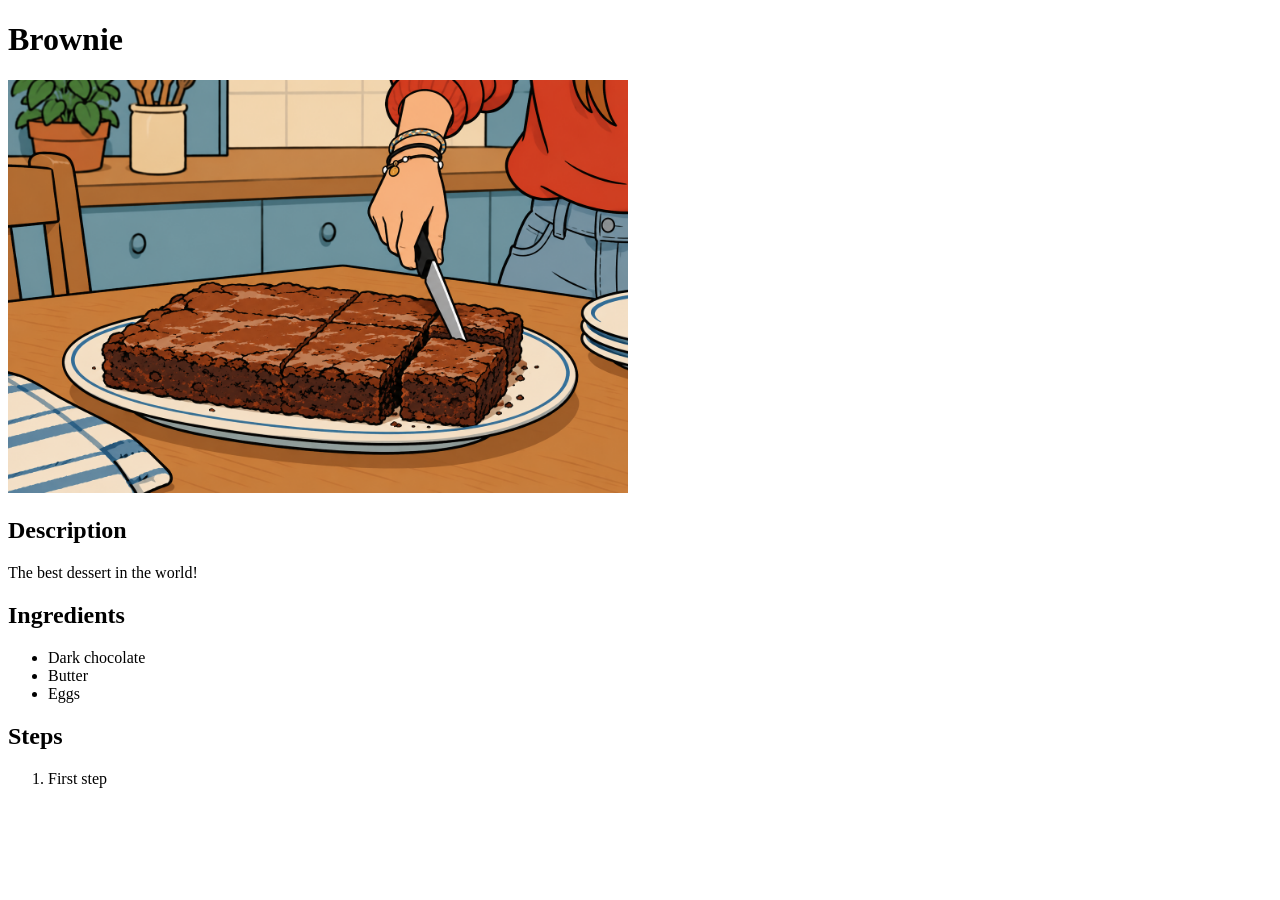
==== recipes/brownie.html @ f4372ca7 "First commit Added draft of webpage with recipes. Three pages with three recipes." ====
<!DOCTYPE html>
<html lang="en">
<head>
    <meta charset="UTF-8">
    <meta name="viewport" content="width=device-width, initial-scale=1.0">
    <title>Brownie</title>
</head>
<body>

    <h1>Brownie</h1>
    <img src="../images/brownie.png" alt="brownie" width="620">
    
 <h2>Description</h2>
    <p>The best dessert in the world!</p>
    <h2>Ingredients</h2>
    <ul>
        <li>Dark chocolate</li>
        <li>Butter</li>
        <li>Eggs</li>
    </ul>
    <h2>Steps</h2>
    <ol>
        <li>First step</li>
    </ol>

</body>
</html>
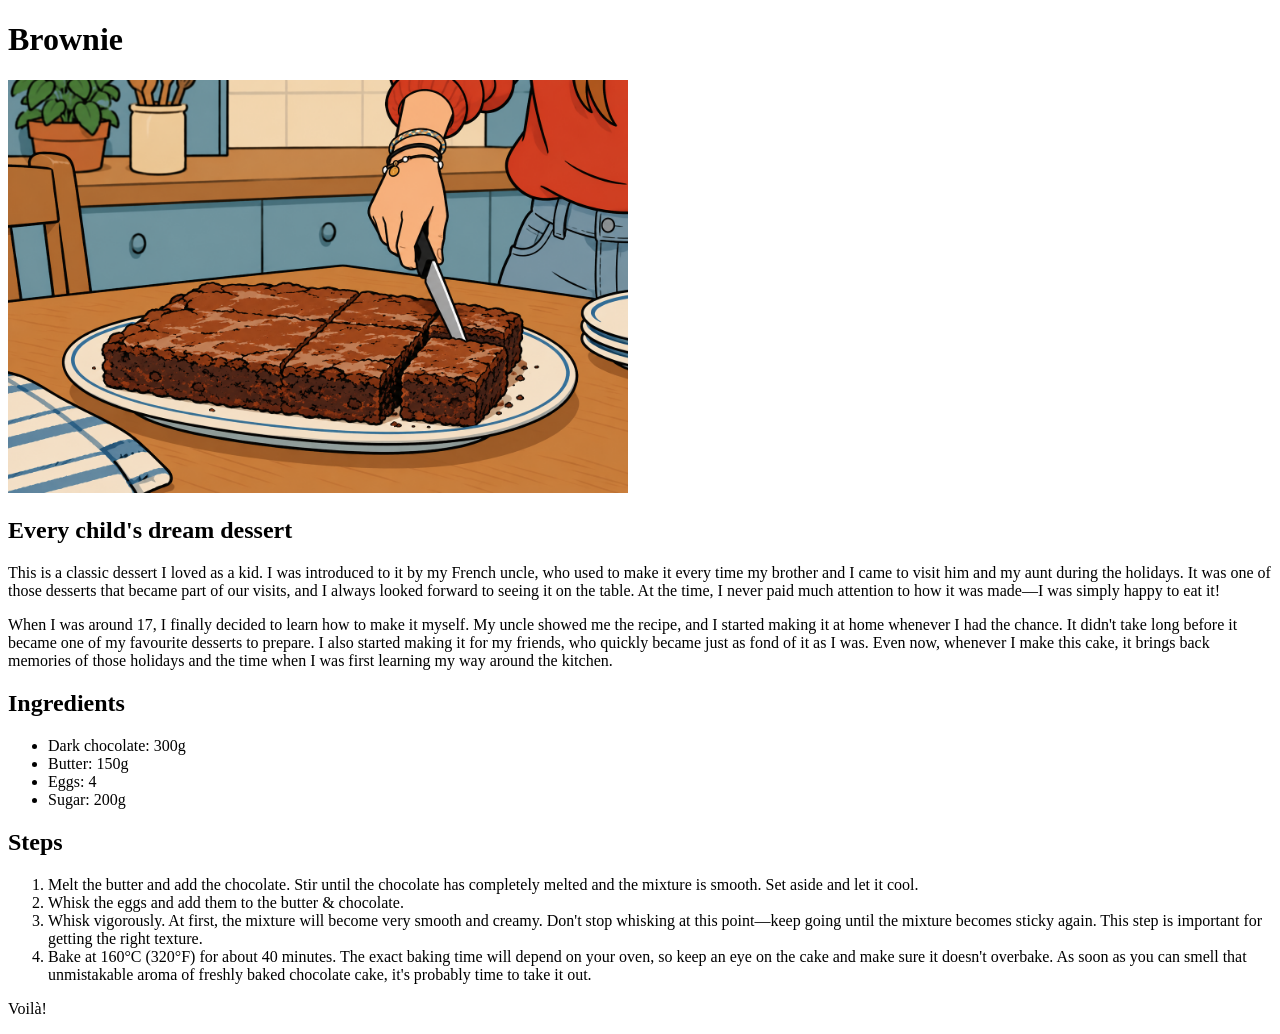
==== commit 42dbf34a: "Add text and image to three recipes Added ingredients and steps to three recipes. The recipes are: b" ====
--- a/recipes/brownie.html
+++ b/recipes/brownie.html
@@ -10,18 +10,26 @@
     <h1>Brownie</h1>
     <img src="../images/brownie.png" alt="brownie" width="620">
     
- <h2>Description</h2>
-    <p>The best dessert in the world!</p>
+ <h2>Every child's dream dessert</h2>
+    <p>This is a classic dessert I loved as a kid. I was introduced to it by my French uncle, who used to make it every time my brother and I came to visit him and my aunt during the holidays. It was one of those desserts that became part of our visits, and I always looked forward to seeing it on the table. At the time, I never paid much attention to how it was made—I was simply happy to eat it!</p>
+
+    <p>When I was around 17, I finally decided to learn how to make it myself. My uncle showed me the recipe, and I started making it at home whenever I had the chance. It didn't take long before it became one of my favourite desserts to prepare. I also started making it for my friends, who quickly became just as fond of it as I was. Even now, whenever I make this cake, it brings back memories of those holidays and the time when I was first learning my way around the kitchen.</p>
+
     <h2>Ingredients</h2>
     <ul>
-        <li>Dark chocolate</li>
-        <li>Butter</li>
-        <li>Eggs</li>
+        <li>Dark chocolate: 300g</li>
+        <li>Butter: 150g</li>
+        <li>Eggs: 4</li>
+        <li>Sugar: 200g</li>
     </ul>
     <h2>Steps</h2>
     <ol>
-        <li>First step</li>
+        <li>Melt the butter and add the chocolate. Stir until the chocolate has completely melted and the mixture is smooth. Set aside and let it cool.</li>
+        <li>Whisk the eggs and add them to the butter &amp; chocolate.</li>
+        <li>Whisk vigorously. At first, the mixture will become very smooth and creamy. Don't stop whisking at this point—keep going until the mixture becomes sticky again. This step is important for getting the right texture.</li>
+        <li>Bake at 160°C (320°F) for about 40 minutes. The exact baking time will depend on your oven, so keep an eye on the cake and make sure it doesn't overbake. As soon as you can smell that unmistakable aroma of freshly baked chocolate cake, it's probably time to take it out.</li>
     </ol>
+    <p>Voilà!</p>
 
 </body>
 </html>
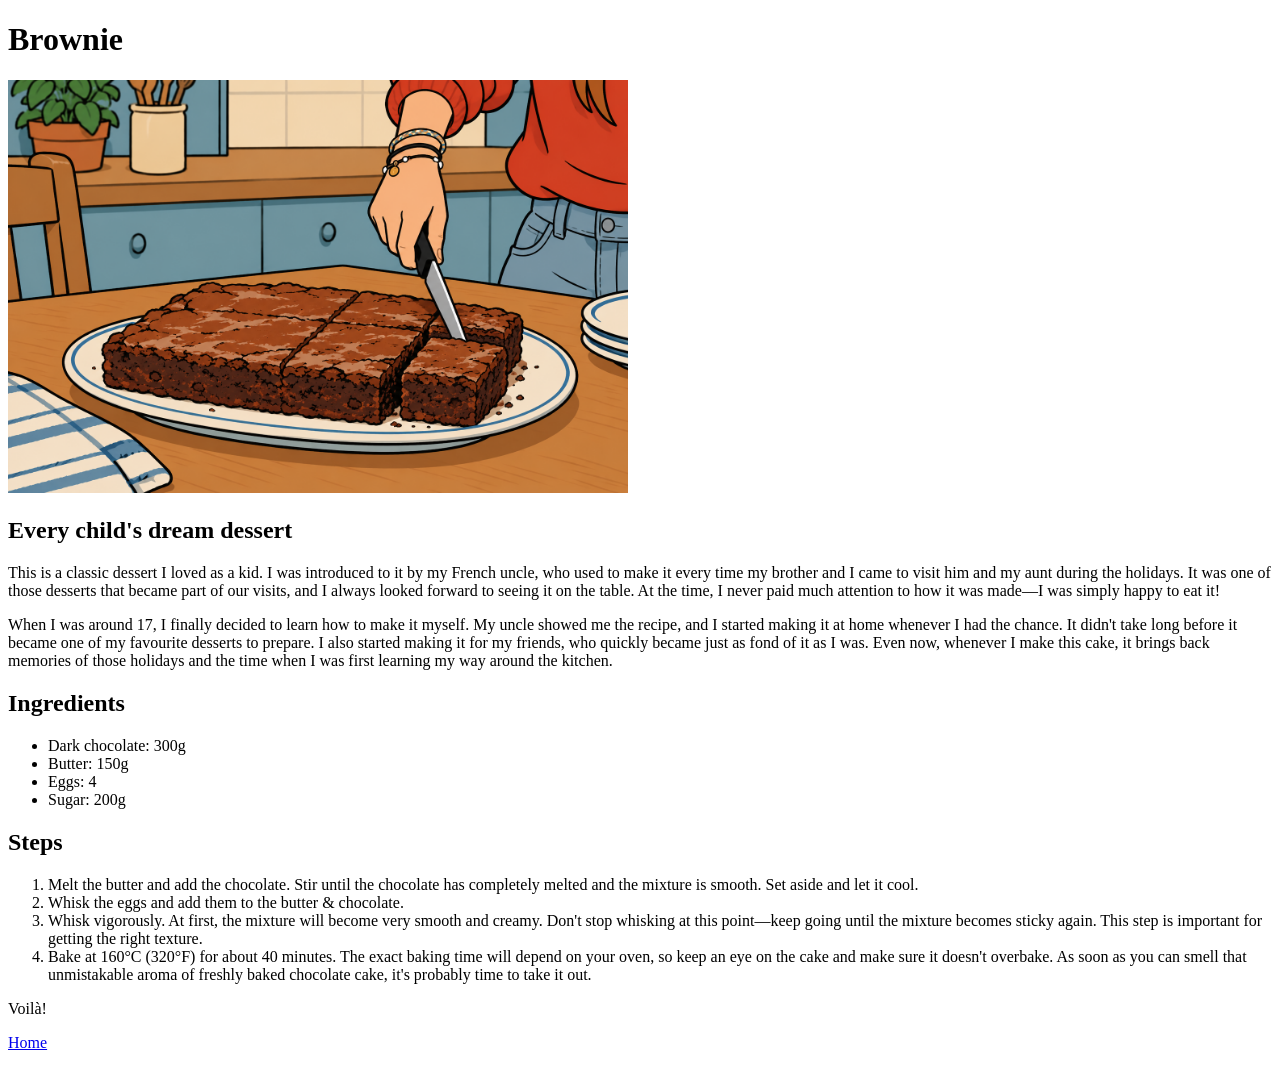
==== commit 3595dcdc: "Add Home button to all pages other than index The Home button was added to enable easy return to Hom" ====
--- a/recipes/brownie.html
+++ b/recipes/brownie.html
@@ -30,6 +30,7 @@
         <li>Bake at 160°C (320°F) for about 40 minutes. The exact baking time will depend on your oven, so keep an eye on the cake and make sure it doesn't overbake. As soon as you can smell that unmistakable aroma of freshly baked chocolate cake, it's probably time to take it out.</li>
     </ol>
     <p>Voilà!</p>
+    <p><a href="../index.html">Home</a></p>
 
 </body>
 </html>
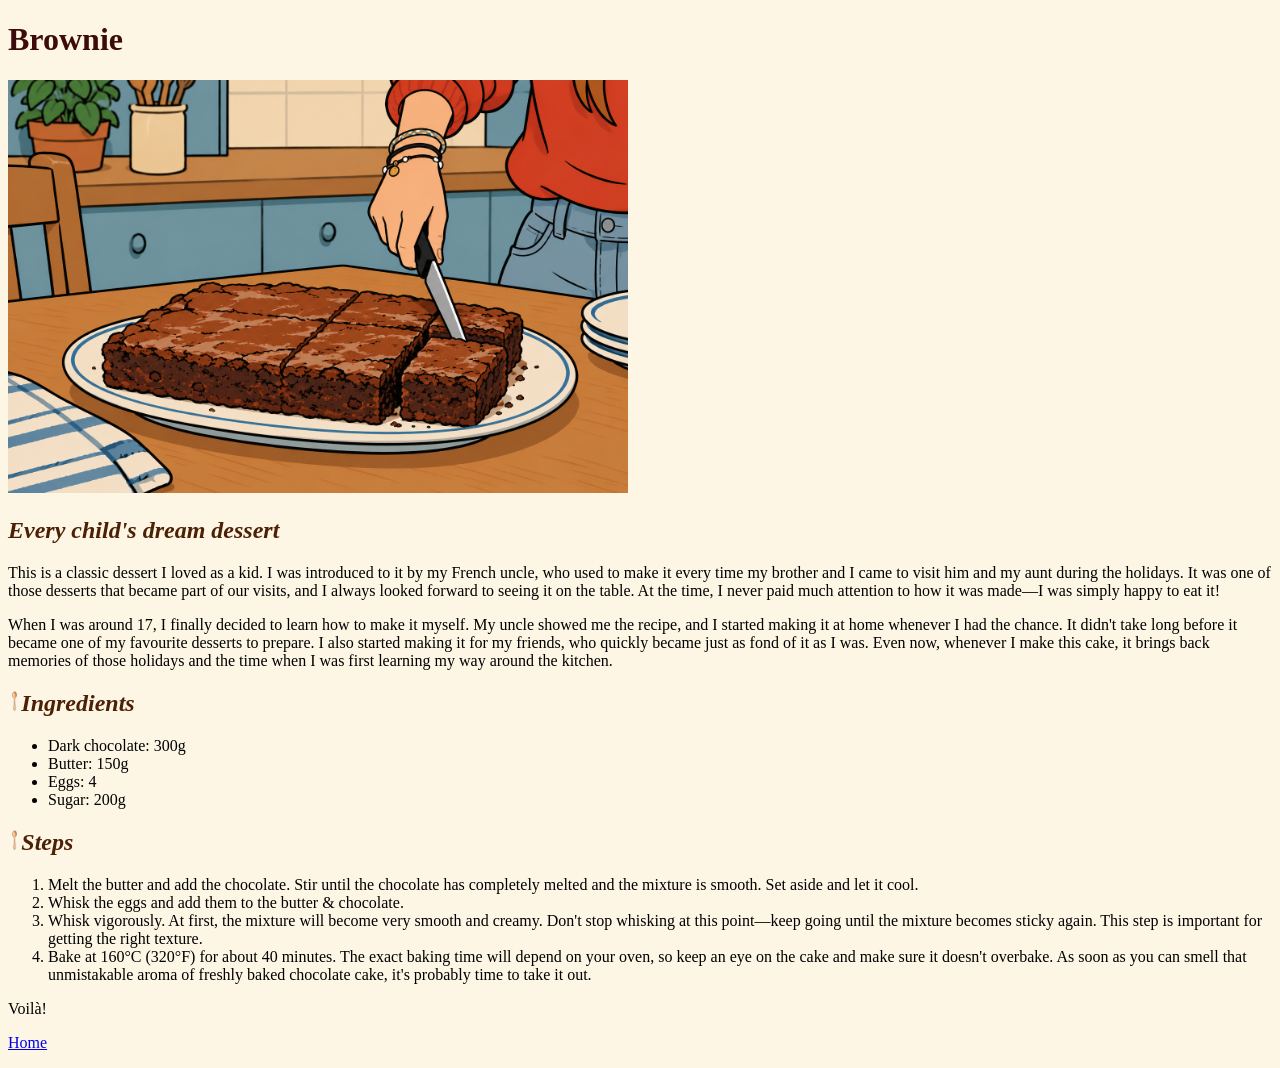
==== commit b2bbea87: "Add styling with css The file 'style.css' was added. This changed the following styling: - backgroun" ====
--- a/recipes/brownie.html
+++ b/recipes/brownie.html
@@ -3,11 +3,12 @@
 <head>
     <meta charset="UTF-8">
     <meta name="viewport" content="width=device-width, initial-scale=1.0">
+     <link rel="stylesheet" href="../style.css">
     <title>Brownie</title>
 </head>
 <body>
 
-    <h1>Brownie</h1>
+    <h1 style="color: rgb(61, 11, 11)">Brownie</h1>
     <img src="../images/brownie.png" alt="brownie" width="620">
     
  <h2>Every child's dream dessert</h2>
@@ -15,14 +16,14 @@
 
     <p>When I was around 17, I finally decided to learn how to make it myself. My uncle showed me the recipe, and I started making it at home whenever I had the chance. It didn't take long before it became one of my favourite desserts to prepare. I also started making it for my friends, who quickly became just as fond of it as I was. Even now, whenever I make this cake, it brings back memories of those holidays and the time when I was first learning my way around the kitchen.</p>
 
-    <h2>Ingredients</h2>
+    <h2><img src="../images/spoon.png" height="20px">Ingredients</h2>
     <ul>
         <li>Dark chocolate: 300g</li>
         <li>Butter: 150g</li>
         <li>Eggs: 4</li>
         <li>Sugar: 200g</li>
     </ul>
-    <h2>Steps</h2>
+    <h2><img src="../images/spoon.png" height="20px">Steps</h2>
     <ol>
         <li>Melt the butter and add the chocolate. Stir until the chocolate has completely melted and the mixture is smooth. Set aside and let it cool.</li>
         <li>Whisk the eggs and add them to the butter &amp; chocolate.</li>
--- a/style.css
+++ b/style.css
@@ -0,0 +1,14 @@
+
+body {
+    background-color: #fdf6e4;
+}
+
+h1 {
+    color: #4c2005;
+    font-family: Georgia, 'Times New Roman', Times, serif;
+}
+
+h2 {
+    color: #4c2005;
+    font-style: italic;
+}
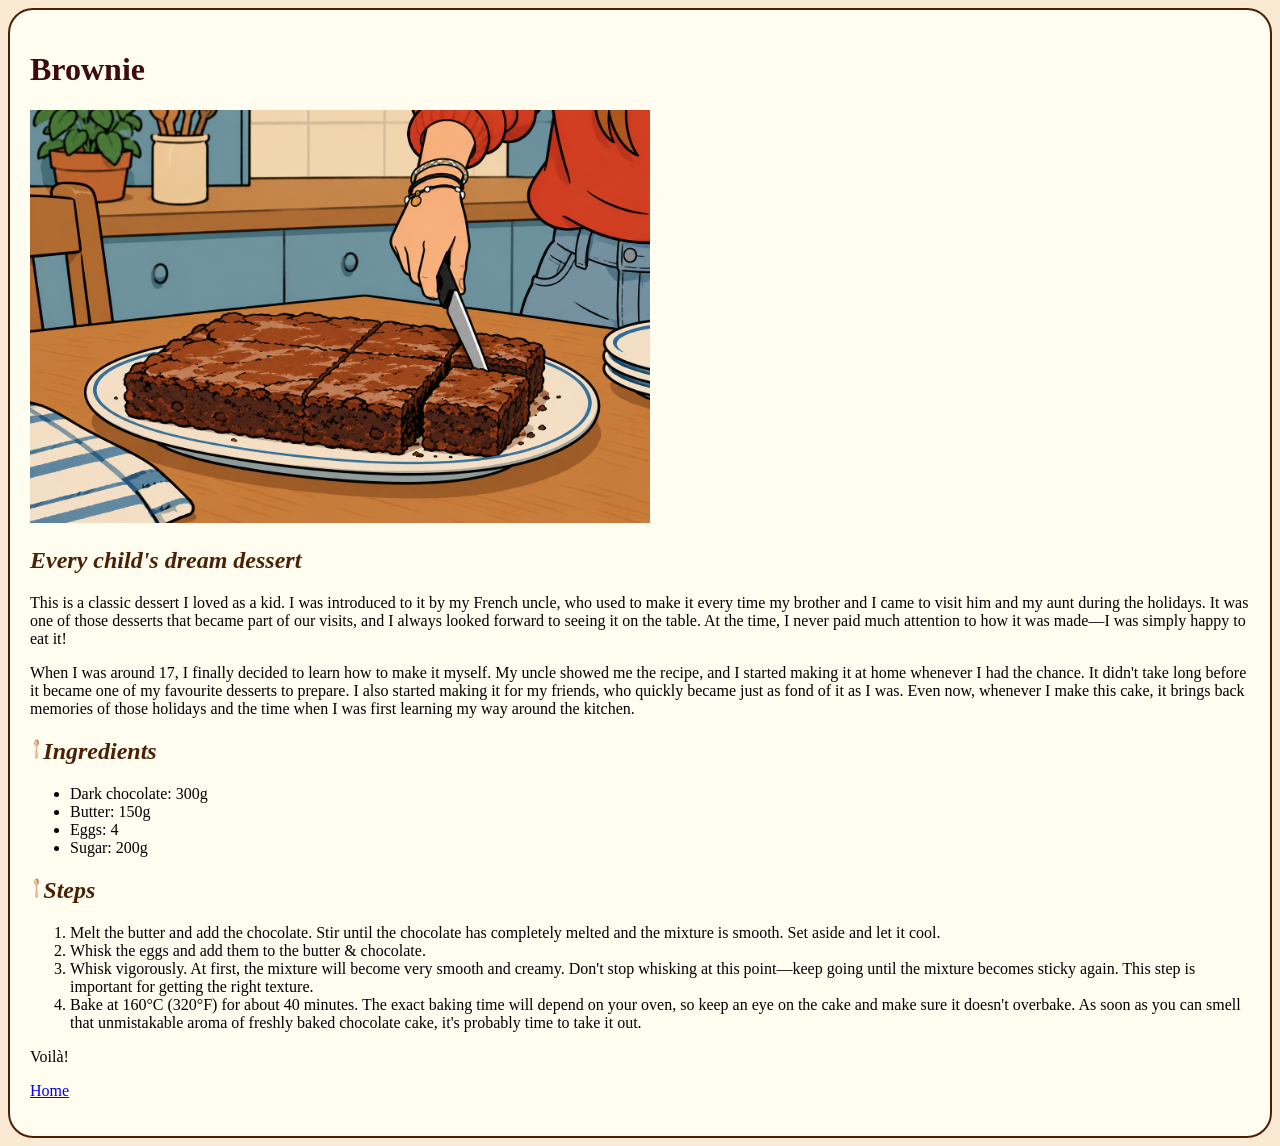
==== commit 6f0fd81e: "Add padding and change bgd color A new div class content was added. It has a new bgd color and round" ====
--- a/recipes/brownie.html
+++ b/recipes/brownie.html
@@ -8,6 +8,7 @@
 </head>
 <body>
 
+    <div class="content">
     <h1 style="color: rgb(61, 11, 11)">Brownie</h1>
     <img src="../images/brownie.png" alt="brownie" width="620">
     
@@ -32,6 +33,7 @@
     </ol>
     <p>Voilà!</p>
     <p><a href="../index.html">Home</a></p>
+    </div>
 
 </body>
 </html>
--- a/style.css
+++ b/style.css
@@ -1,6 +1,15 @@
+
+/* kolor swetra: #df3c1d kolor czepka: #fbead3  */
 
 body {
-    background-color: #fdf6e4;
+    background-color: #fbead3;
+}
+
+.content {
+    background-color: #fffdf0;
+    border-radius: 25px;
+    padding: 20px;
+    border: 2px solid #4c2005;
 }
 
 h1 {
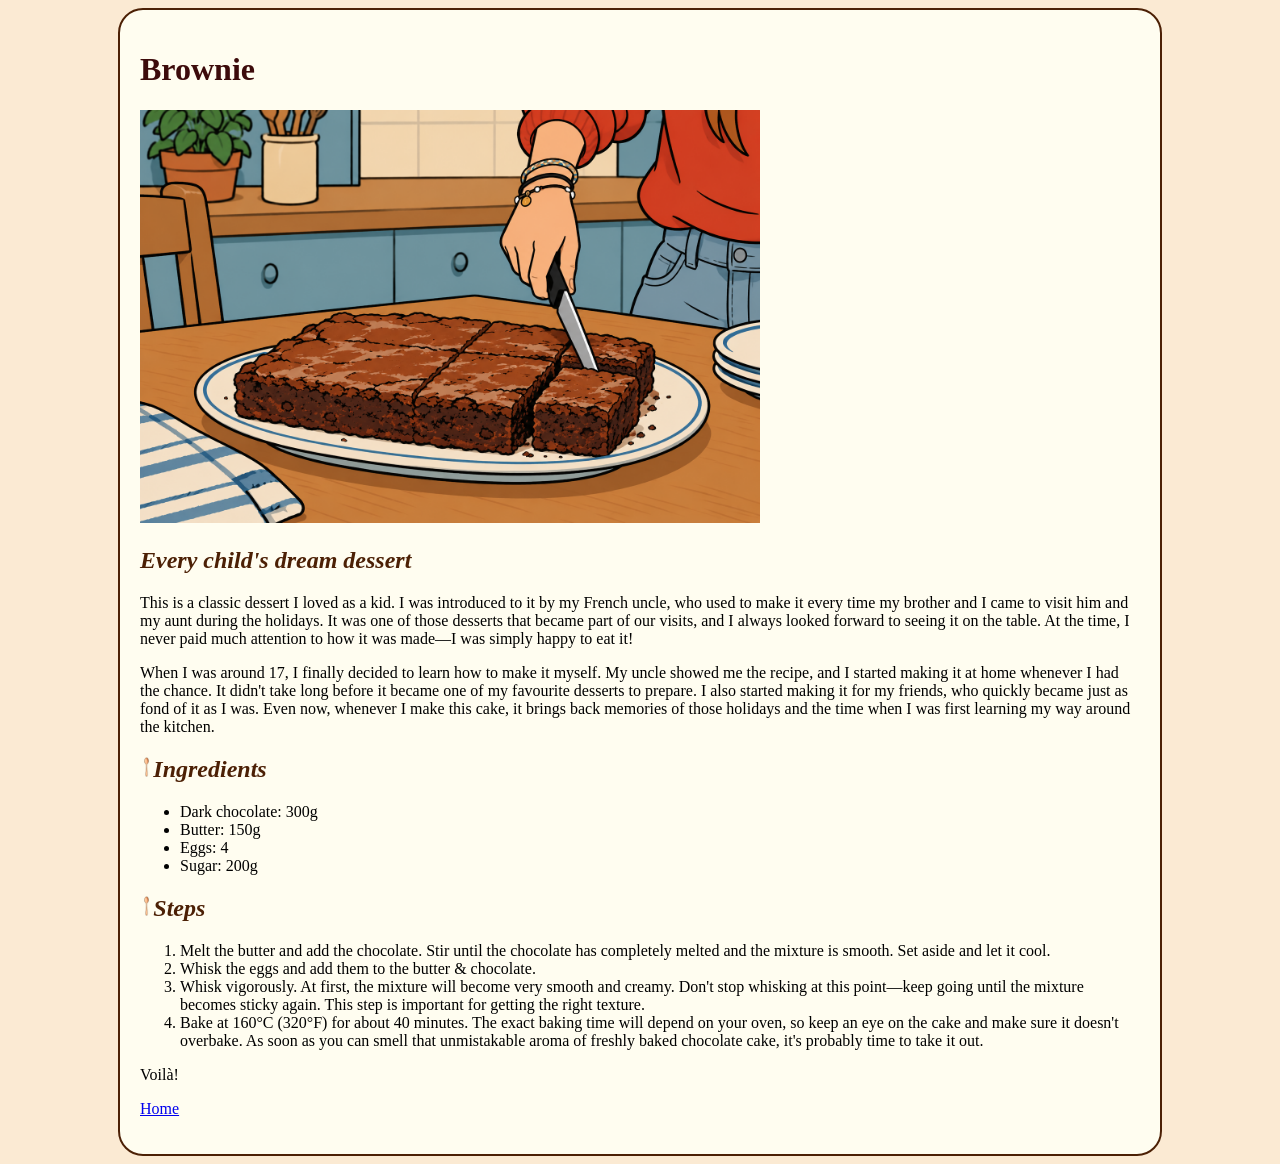
==== commit 08f9046f: "Add flexible layout with flexbox Flexible layout was added with display: flex. The padding under the" ====
--- a/recipes/brownie.html
+++ b/recipes/brownie.html
@@ -8,6 +8,7 @@
 </head>
 <body>
 
+    <div class="bgd">
     <div class="content">
     <h1 style="color: rgb(61, 11, 11)">Brownie</h1>
     <img src="../images/brownie.png" alt="brownie" width="620">
@@ -34,6 +35,7 @@
     <p>Voilà!</p>
     <p><a href="../index.html">Home</a></p>
     </div>
+    </div>
 
 </body>
 </html>
--- a/style.css
+++ b/style.css
@@ -5,11 +5,17 @@
     background-color: #fbead3;
 }
 
+.bgd {
+    display: flex;
+    justify-content: center;
+}
+
 .content {
     background-color: #fffdf0;
     border-radius: 25px;
     padding: 20px;
     border: 2px solid #4c2005;
+    max-width: 1000px;
 }
 
 h1 {
